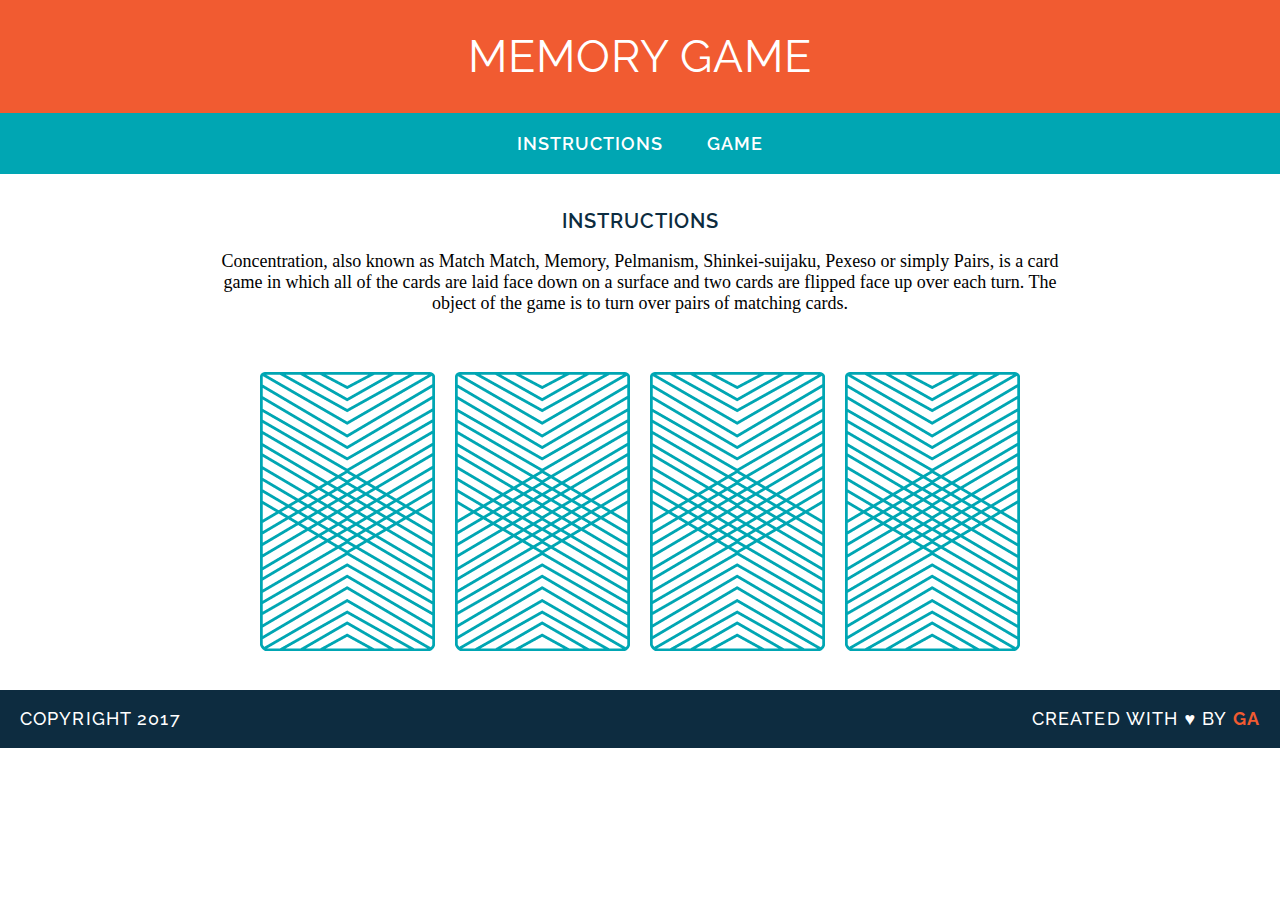
==== memory_game/index.html @ 340ac616 "created game logic" ====
<!DOCTYPE html>
<html>
<head>
	<title>Memory Card Game</title>
	<link href="https://fonts.googleapis.com/css?family=Droid+Serif|Raleway:400,500,600,700" rel="stylesheet">
	<link href="css/style.css" rel="stylesheet" type="text/css">
</head>
<body>
	<header>
	<h1>Memory Game</h1>
	</header>
	<nav>
		<a href="#Instructions">Instructions</a>
		<a href="#Game">Game</a>
	</nav>
	<main>
			<h2 id="Instructions">Instructions</h2>
				<p>Concentration, also known as Match Match, Memory, Pelmanism, Shinkei-suijaku, Pexeso or simply Pairs, is a card game in which all of the cards are laid face down on a surface and two cards are flipped face up over each turn. The object of the game is to turn over pairs of matching cards.</p>
			
		
			<div id="Game">
				<img src="images/back.png" alt="Queen of Diamonds">
				<img src="images/back.png" alt="Queen of Hearts">
				<img src="images/back.png" alt="King of Diamonds">
				<img src="images/back.png" alt="King of Hearts">
			</div>

	</main>

	<footer class="clearfix">
		<p class="copyright">Copyright 2017</p>
		<p class="message">Created with &hearts; by <span class="name">GA</span></p>

	</footer>
		
			
			
<script src="js/main.js"></script>
</body>
</html>
---- memory_game/css/style.css ----
header {
	background-color: #F15B31;
	color: #FFFFFF;
	padding: 30px 20px;
}

nav {
	background-color: #00A6B3;
	color: #FFFFFF;
	padding: 20px 0;
}

body {
	text-align: center;
	margin: 0;
}

h1 {
	font-family: Raleway;
	letter-spacing: 1px;
	font-weight: 400;
	font-size: 45px;
	text-transform: uppercase;
	margin: 0;
}

a {
	font-family: Raleway;
	letter-spacing: 1px;
	font-weight: 600;
	font-size: 18px;
	text-transform: uppercase;
	margin: 0 20px;
	text-decoration: none;
	color: #FFFFFF;
	border-bottom: 2px solid transparent;

}

a:hover {
	border-color: white;
}

h2 {
	font-family: Raleway;
	color: #0D2C40;
	letter-spacing: 1px;
	font-weight: 600;
	font-size: 20px;
	text-transform: uppercase;
	
}

p {
	font-family: "Droid Serif"
	line-height: 26px;
	font-size: 18px;
}

.copyright {
	font-family: Raleway;
	float: left;
}

.message {
	font-family: Raleway;
	float: right;
}

.name {
	color: #F15B31;
	font-weight: 700;
}


main {
	width: 850px;
	margin: 35px auto;
}

footer {
	text-transform: uppercase;
	padding: 0 20px 0 20px;
	background-color: #0D2C40;
	color: white;
	font-size: 14px;
	letter-spacing: .08em;
	font-weight: 500;
}

img {
	margin: 40px 8px 0 8px;
}

.clearfix:after {
	visibility: hidden;
	display: block;
	content: " ";
	clear: both;
	height: 0;
	font-size: 0;
}
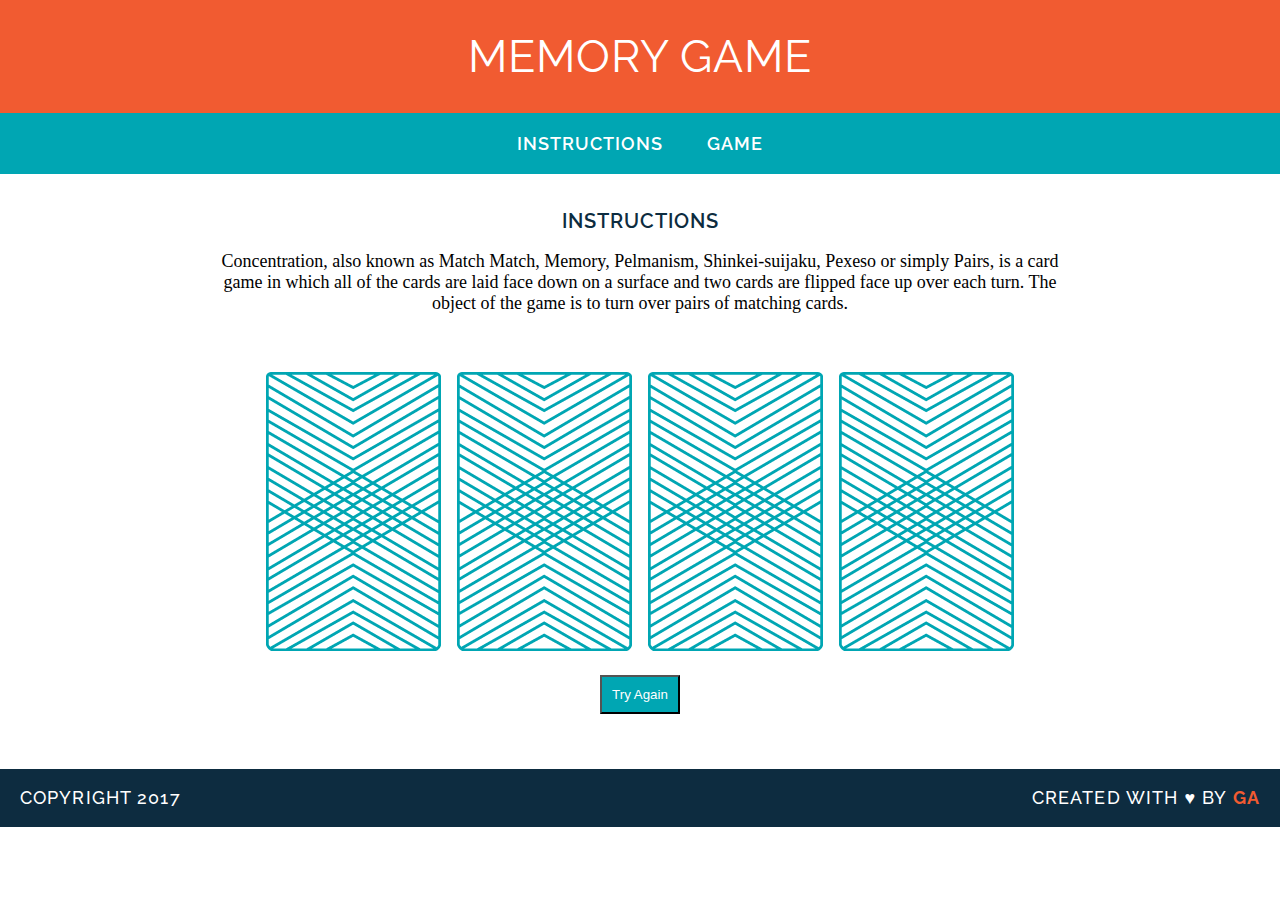
==== commit ba66ef80: "created game logic" ====
--- a/memory_game/index.html
+++ b/memory_game/index.html
@@ -18,13 +18,10 @@
 				<p>Concentration, also known as Match Match, Memory, Pelmanism, Shinkei-suijaku, Pexeso or simply Pairs, is a card game in which all of the cards are laid face down on a surface and two cards are flipped face up over each turn. The object of the game is to turn over pairs of matching cards.</p>
 			
 		
-			<div id="Game">
-				<img src="images/back.png" alt="Queen of Diamonds">
-				<img src="images/back.png" alt="Queen of Hearts">
-				<img src="images/back.png" alt="King of Diamonds">
-				<img src="images/back.png" alt="King of Hearts">
-			</div>
+			<div id="game-board" class="board clearfix"></div>
 
+			<input type=button value="Try Again" onclick="window.location.reload()">
+ 
 	</main>
 
 	<footer class="clearfix">
--- a/memory_game/css/style.css
+++ b/memory_game/css/style.css
@@ -2,6 +2,13 @@
 	background-color: #F15B31;
 	color: #FFFFFF;
 	padding: 30px 20px;
+}
+
+input {
+	padding: 10px;
+	margin: 20px;
+	background-color: #00A6B3;
+	color: white;
 }
 
 nav {
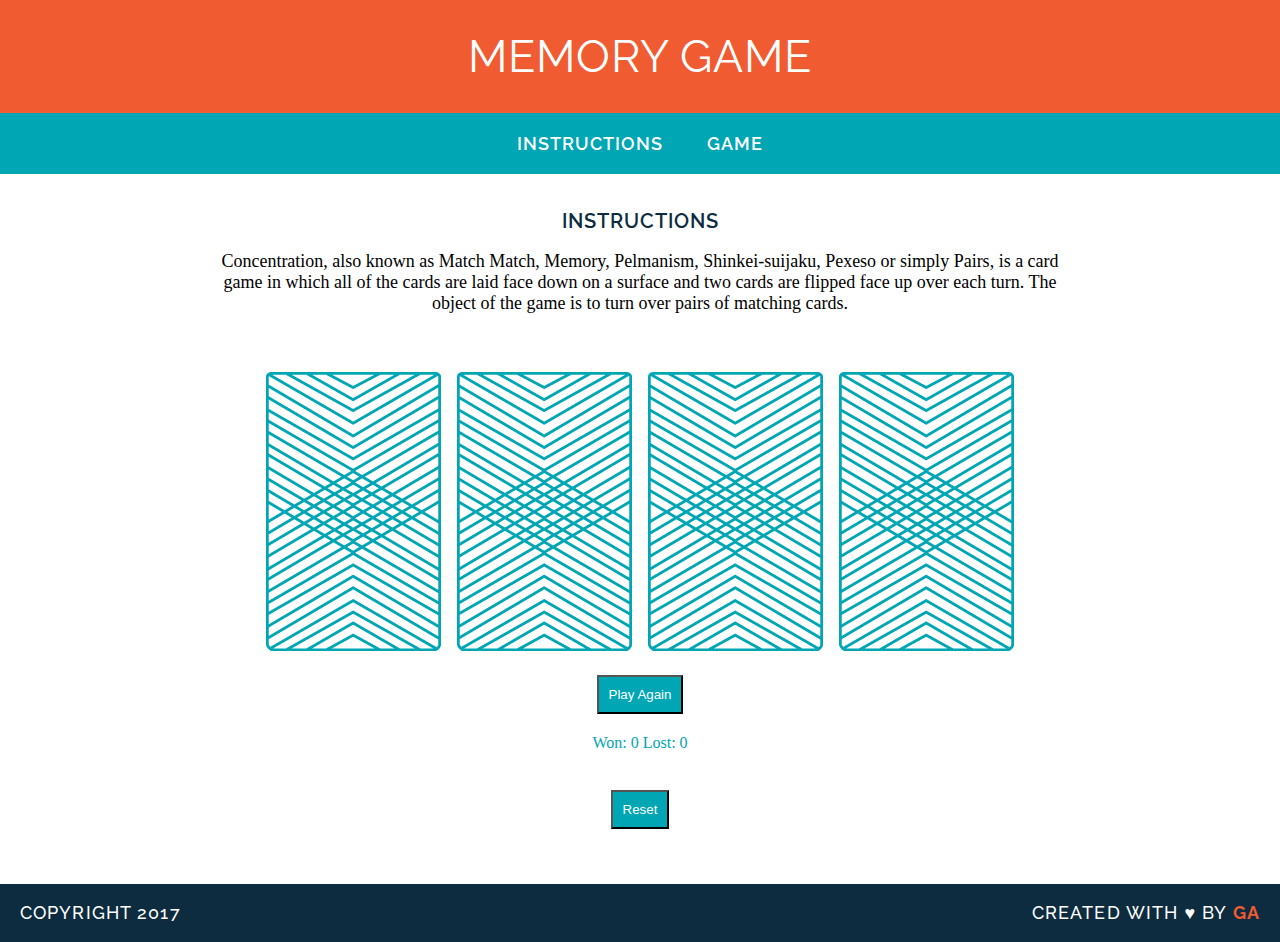
==== commit e1056d51: "created game logic" ====
--- a/memory_game/index.html
+++ b/memory_game/index.html
@@ -20,7 +20,16 @@
 		
 			<div id="game-board" class="board clearfix"></div>
 
-			<input type=button value="Try Again" onclick="window.location.reload()">
+
+
+			<button>Play Again</button>
+
+			<div id="score">
+				Won:  0
+				Lost:   0
+			</div>
+			<br>
+			<input type=button value="Reset" onclick="window.location.reload()">
  
 	</main>
 
--- a/memory_game/css/style.css
+++ b/memory_game/css/style.css
@@ -5,6 +5,12 @@
 }
 
 input {
+	padding: 10px;
+	margin: 20px;
+	background-color: #00A6B3;
+	color: white;
+}
+button {
 	padding: 10px;
 	margin: 20px;
 	background-color: #00A6B3;
@@ -20,6 +26,10 @@
 body {
 	text-align: center;
 	margin: 0;
+}
+
+#score {
+	color: #00A6B3;
 }
 
 h1 {
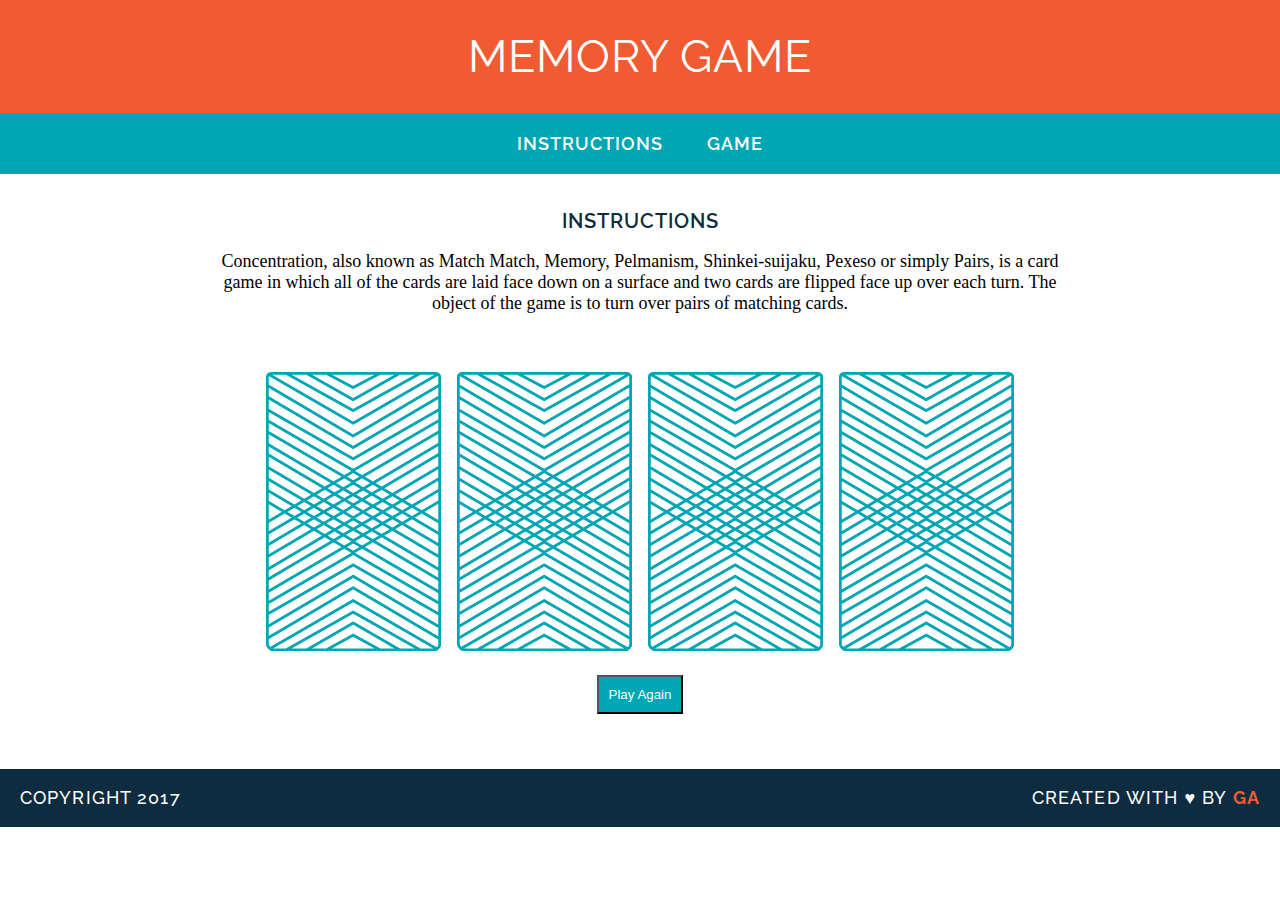
==== commit 99e1e4bc: "created game logic" ====
--- a/memory_game/index.html
+++ b/memory_game/index.html
@@ -21,15 +21,7 @@
 			<div id="game-board" class="board clearfix"></div>
 
 
-
-			<button>Play Again</button>
-
-			<div id="score">
-				Won:  0
-				Lost:   0
-			</div>
-			<br>
-			<input type=button value="Reset" onclick="window.location.reload()">
+			<input type=button value="Play Again" onclick="window.location.reload()">
  
 	</main>
 
